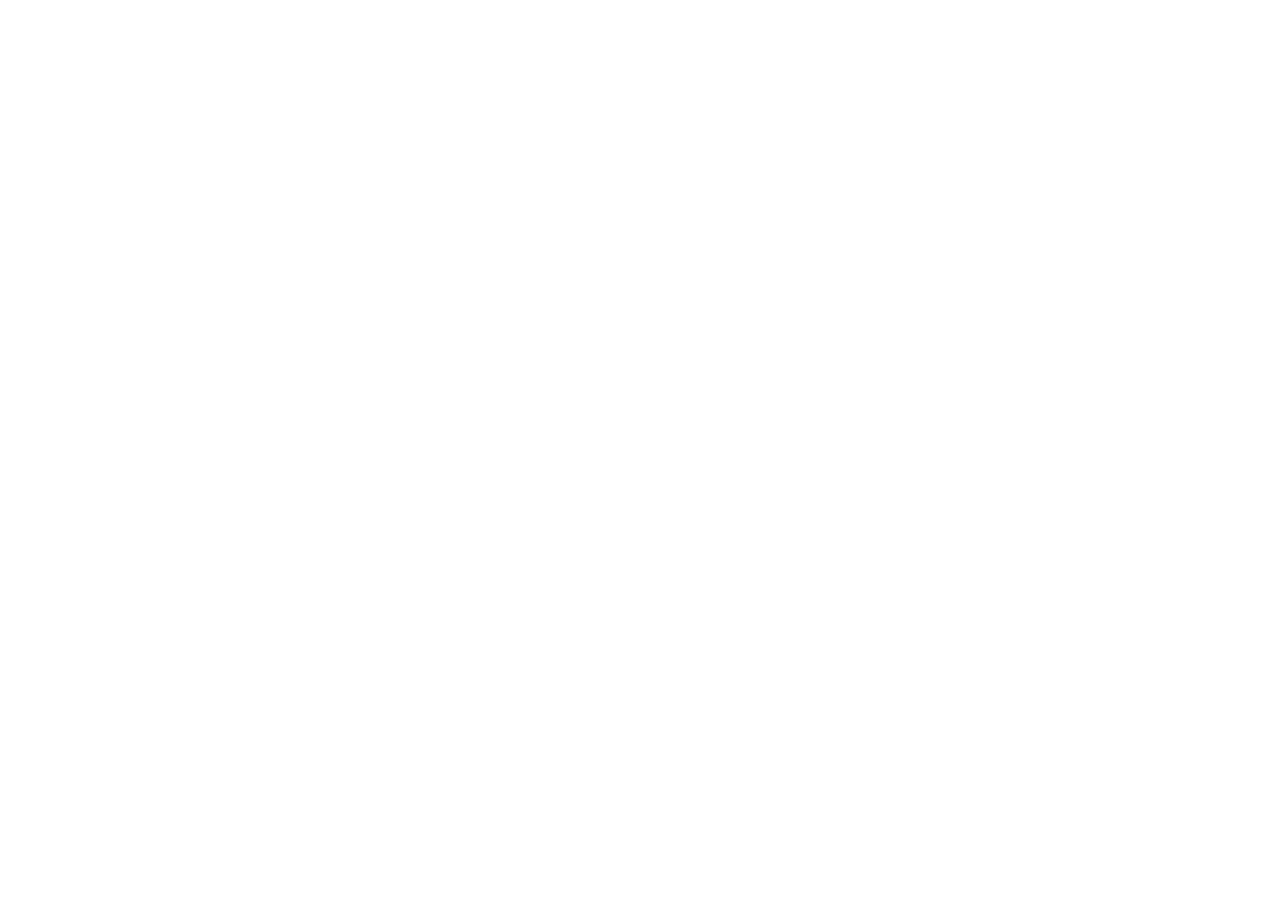
==== index.html @ e1b9d8cb "first commit" ====
<!DOCTYPE html>
<html lang="en">
<head>
    <meta charset="UTF-8">
    <meta http-equiv="X-UA-Compatible" content="IE=edge">
    <meta name="viewport" content="width=device-width, initial-scale=1.0">
    <title>Document</title>
</head>
<body>
    
</body>
</html>
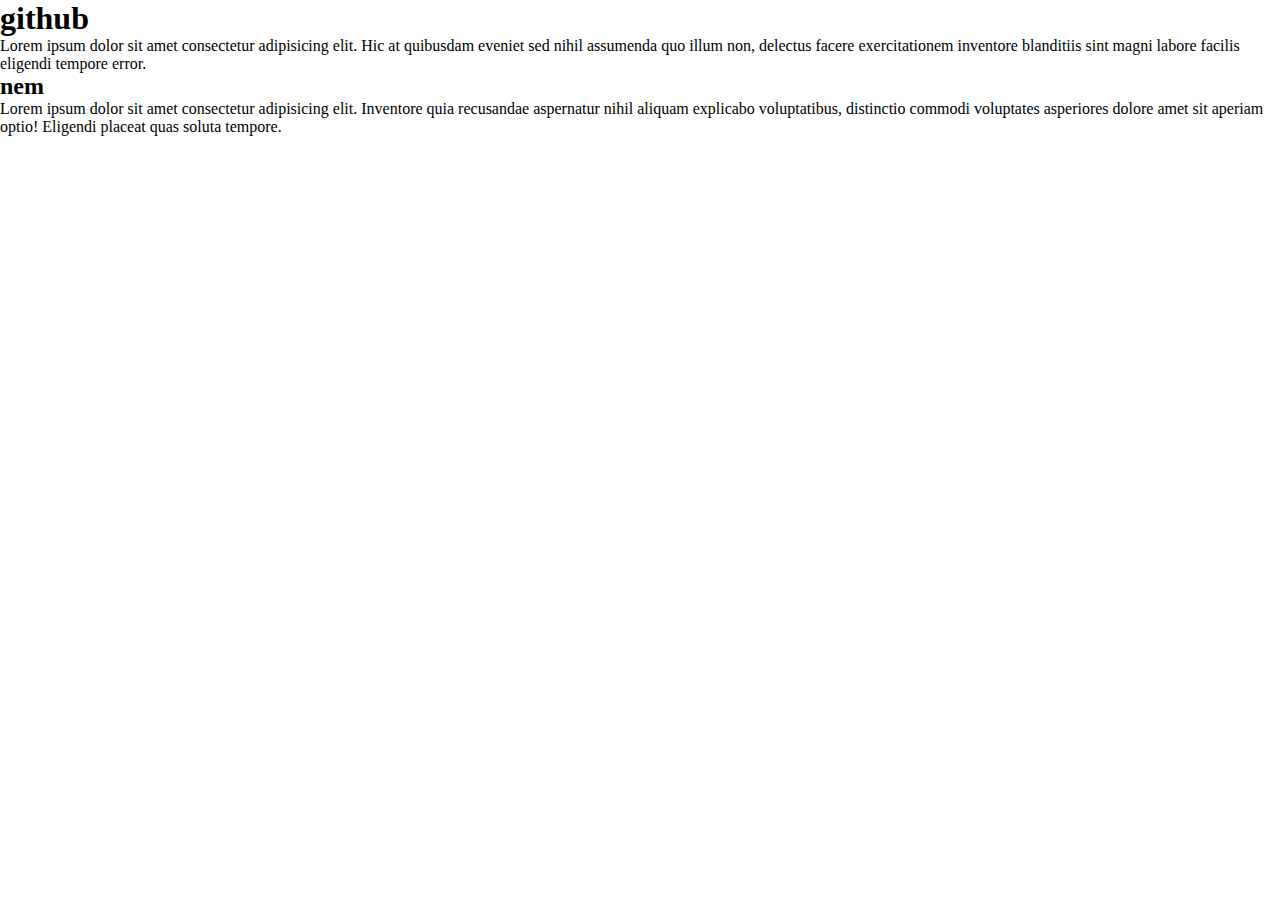
==== commit 29f21f9b: "css was added, content was added" ====
--- a/index.html
+++ b/index.html
@@ -5,8 +5,14 @@
     <meta http-equiv="X-UA-Compatible" content="IE=edge">
     <meta name="viewport" content="width=device-width, initial-scale=1.0">
     <title>Document</title>
+    <link rel="stylesheet" href="./main.css">
 </head>
 <body>
-    
+    <h1>github</h1>
+    <div>Lorem ipsum dolor sit amet consectetur adipisicing elit. Hic at quibusdam eveniet sed nihil assumenda quo illum non,
+         delectus facere exercitationem inventore blanditiis sint magni labore facilis eligendi tempore error.</div>
+         <h2>nem</h2>
+         <div>Lorem ipsum dolor sit amet consectetur adipisicing elit. Inventore quia recusandae aspernatur nihil aliquam explicabo voluptatibus, 
+            distinctio commodi voluptates asperiores dolore amet sit aperiam optio! Eligendi placeat quas soluta tempore.</div>
 </body>
 </html>--- a/main.css
+++ b/main.css
@@ -0,0 +1,5 @@
+*{
+    box-sizing: border-box;
+    margin: 0;
+    padding: 0;
+}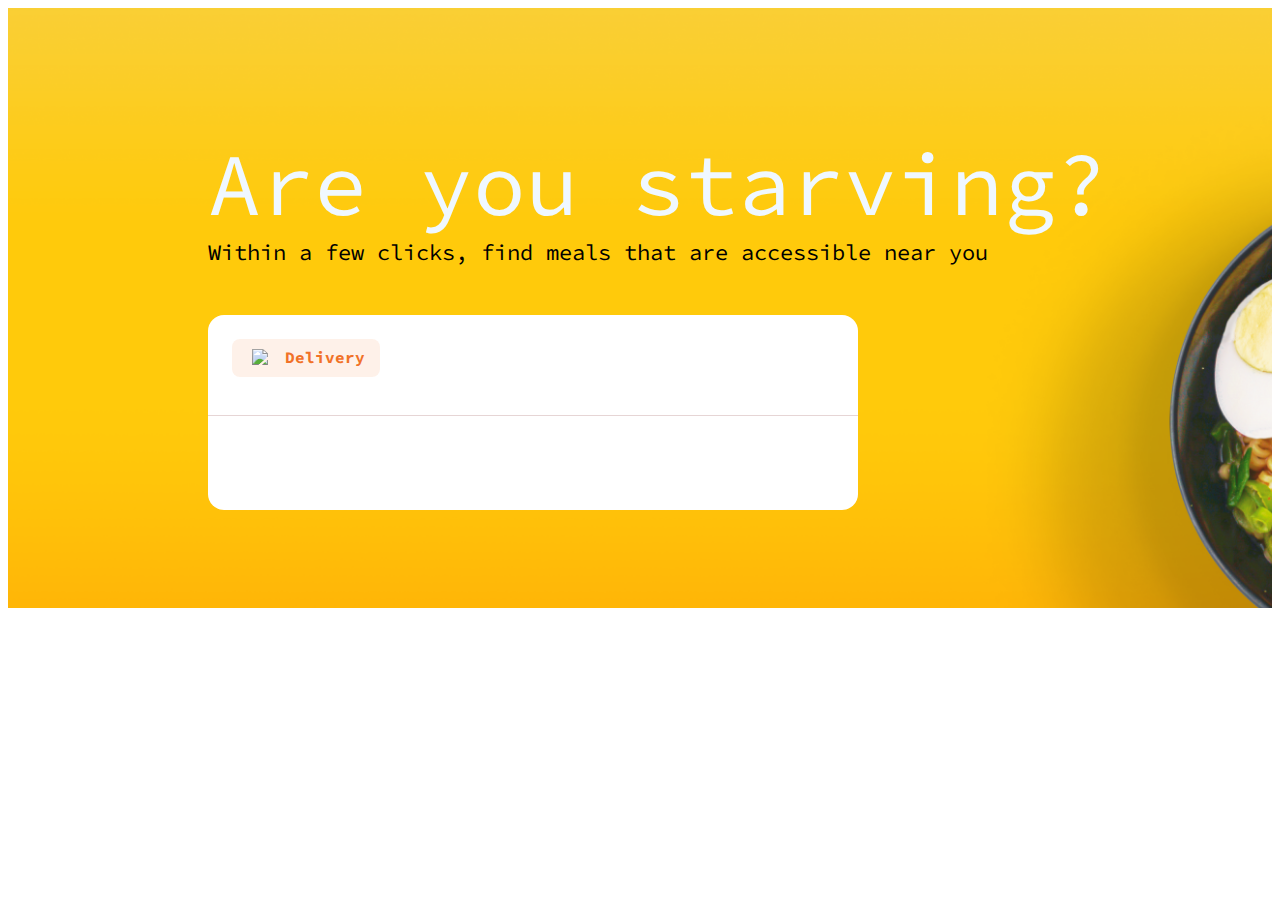
==== commit de330ef1: "Add files via upload" ====
--- a/index.html
+++ b/index.html
@@ -1,18 +1,37 @@
-<!DOCTYPE html>
-<html lang="en">
-<head>
-    <meta charset="UTF-8">
-    <meta http-equiv="X-UA-Compatible" content="IE=edge">
-    <meta name="viewport" content="width=device-width, initial-scale=1.0">
-    <title>Document</title>
-    <link rel="stylesheet" href="./main.css">
-</head>
-<body>
-    <h1>github</h1>
-    <div>Lorem ipsum dolor sit amet consectetur adipisicing elit. Hic at quibusdam eveniet sed nihil assumenda quo illum non,
-         delectus facere exercitationem inventore blanditiis sint magni labore facilis eligendi tempore error.</div>
-         <h2>nem</h2>
-         <div>Lorem ipsum dolor sit amet consectetur adipisicing elit. Inventore quia recusandae aspernatur nihil aliquam explicabo voluptatibus, 
-            distinctio commodi voluptates asperiores dolore amet sit aperiam optio! Eligendi placeat quas soluta tempore.</div>
-</body>
+<!DOCTYPE html>
+<html lang="en">
+<head>
+    <meta charset="UTF-8">
+    <meta http-equiv="X-UA-Compatible" content="IE=edge">
+    <meta name="viewport" content="width=device-width, initial-scale=1.0">
+    <title>Document</title>
+    <link rel="stylesheet" href="./catalog.css"><link rel="preconnect" href="https://fonts.googleapis.com">
+    <link rel="preconnect" href="https://fonts.gstatic.com" crossorigin>
+    <link href="https://fonts.googleapis.com/css2?family=Source+Code+Pro:wght@700&display=swap" rel="stylesheet">
+    <link rel="preconnect" href="https://fonts.googleapis.com">
+<link rel="preconnect" href="https://fonts.gstatic.com" crossorigin>
+<link href="https://fonts.googleapis.com/css2?family=Source+Code+Pro&display=swap" rel="stylesheet">
+<link rel="preconnect" href="https://fonts.googleapis.com">
+<link rel="preconnect" href="https://fonts.gstatic.com" crossorigin>
+<link href="https://fonts.googleapis.com/css2?family=Source+Code+Pro:wght@200&display=swap" rel="stylesheet">
+</head>
+<body>
+    <div class="heroContiner">
+        <div class="heroTitle">Are you starving?</div>
+        <div class="heroTitle2">Within a few clicks, find meals that are accessible near you</div>
+        <div class="card">
+            <div class="top">
+                <div class="tab1">
+                    <div class="icon"> <img src="moto.png"></div>
+                    <div class="text">Delivery</div>
+                </div>
+                <div class="tab2">
+                    <div class="icon"></div>
+                    <div class="text"></div>
+                </div>
+            </div>
+            <div class="button"></div>
+        </div>
+    </div>
+</body>
 </html>--- a/catalog.css
+++ b/catalog.css
@@ -0,0 +1 @@
+.heroContiner{background:url("herobgmain.png");height:600px;background-size:cover;background-repeat:no-repeat;padding-left:200px}.heroContiner .heroTitle{font-size:88px;color:#f0f8ff;padding-top:120px;font-family:"Source Code Pro",monospace}.heroContiner .heroTitle2{font-size:22px;font-family:"Source Code Pro",monospace;line-height:26px;line-height:120%}.heroContiner .card{box-sizing:border-box;display:grid;grid-template-rows:1fr 1fr;width:650px;height:195px;background-color:#fff;margin-top:50px;border-radius:16px}.heroContiner .card .top{display:flex;flex-direction:column;border-bottom:1px solid #e6d5d5}.heroContiner .card .top .tab1{width:148px;height:38px;background:rgba(241,114,40,.1019607843);margin-left:24px;margin-top:24px;border-radius:8px;display:flex}.heroContiner .card .top .tab1 .icon{width:23px;height:18px;padding-left:20px;padding-top:10px;display:flex}.heroContiner .card .top .tab1 .text{width:68px;height:18px;color:#f17228;font-weight:700;font-size:16px;padding-left:10px;padding-top:8px;font-family:"Source Code Pro",monospace}.heroContiner .card .top .tab2{width:129px;height:38px;padding:10px,24px}